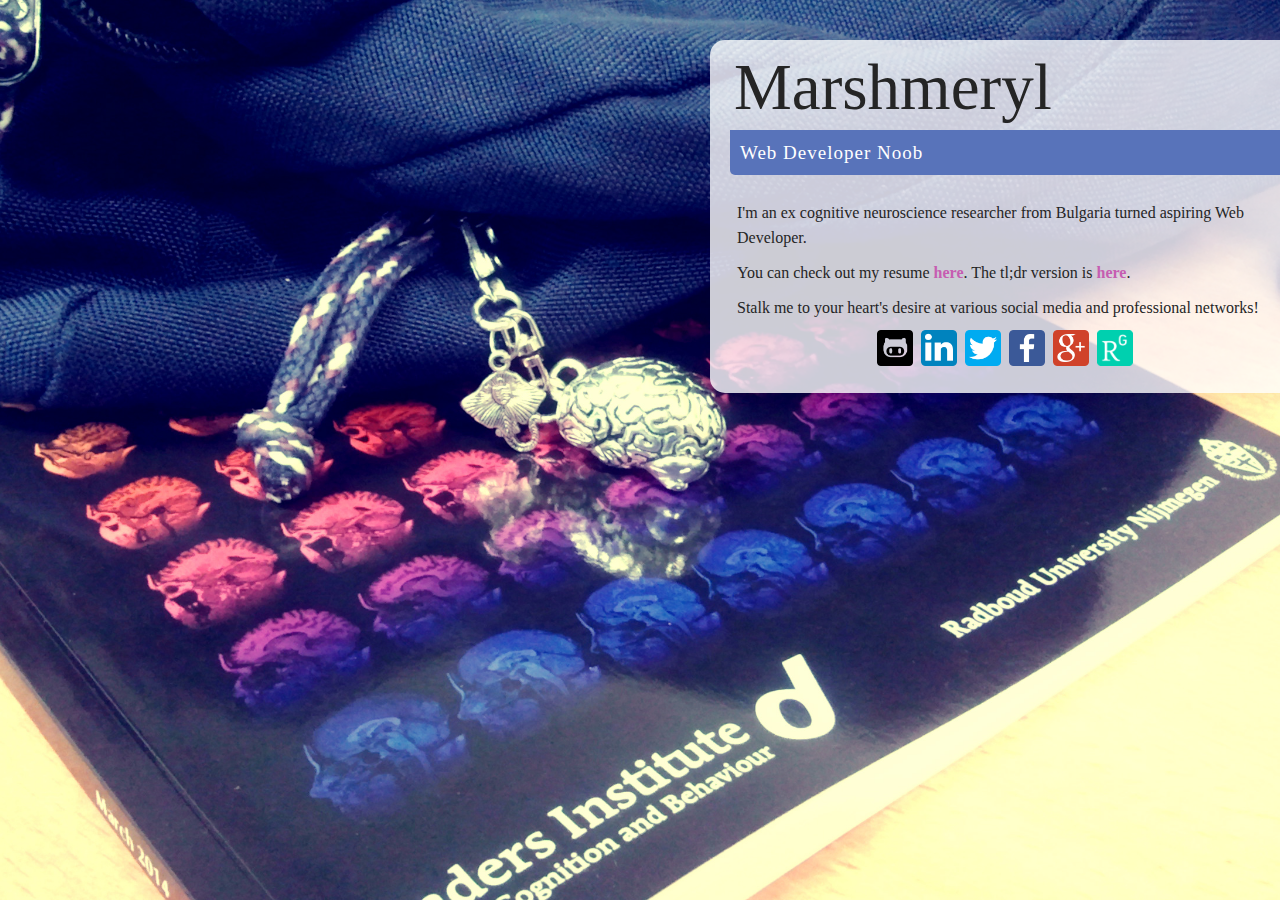
==== index.html @ a85a1146 "updated website" ====
<!doctype html>
<html class="no-js" lang="en">
<head>
	<meta charset="utf-8">
	<title></title>
	<link rel="stylesheet" href="">
	<meta name=viewport content='width=700'>
</head>
<body>
	<html>
	<head>
		<meta charset="utf-8">
		<title>Marshmeryl</title>
		<link href="style.css" rel="stylesheet" />
		<link rel="shortcut icon" href="favicon.ico"/>
		<link href='https://fonts.googleapis.com/css?family=Libre+Baskerville' rel='stylesheet' type='text/css'>
		<script src="http://ajax.googleapis.com/ajax/libs/jquery/1.10.2/jquery.min.js"></script>
		<script type='text/javascript'>
		$(document).ready(function(){  
			$(".hov").hover(function() {  
				$(this).attr("src",function() { return this.src.substring(0,this.src.length-9)+ '.png'});  
			}, function() {  
				$(this).attr("src",function() { return this.src.substring(0,this.src.length-4)+ '_orig.png'});  
			});  
		});
		</script>
	</head>
	<body id = "background">
		<div id="main">
			<h1 id="header"><b>Marshmeryl</b></h1>
			<h3>Web Developer Noob</h2>
				<p>I'm an ex cognitive neuroscience researcher from Bulgaria turned aspiring Web Developer.</p>
				<p>You can check out my resume <a href="Resume/resume-index.html" target="_BLANK">here</a>. The tl;dr version is <a href="Resume/resume-tldr-index.html" target="_BLANK">here</a>.</p>
				<p>Stalk me to your heart's desire at various social media and professional networks!</p>
				<div class="social-media">
					<a href="http://www.github.com/marshmeryl" target="_BLANK">
						<img class="hov" src="SocialMedia\github_orig.png" alt="LinkedIn" style="width:36px;height:36px;">
					</a>
					<a href="https://bg.linkedin.com/in/merylvaradinov" target="_BLANK">
						<img class="hov" src="SocialMedia\linkedin_orig.png" alt="LinkedIn" style="width:36px;height:36px;">
					</a>
					<a href="http://www.twitter.com/marshmurli" target="_BLANK">
						<img class="hov" src="SocialMedia\twitter_orig.png" alt="Twitter" style="width:36px;height:36px;">
					</a>
					<a href="http://www.facebook.com/marshmurli" target="_BLANK">
						<img class="hov" src="SocialMedia\facebook_orig.png" alt="Facebook" style="width:36px;height:36px;">
					</a>
					<a href="https://plus.google.com/u/0/112131521290624215633" target="_BLANK">
						<img class="hov" src="SocialMedia\googleplus_orig.png" alt="GooglePlus" style="width:36px;height:36px;">
					</a>
					<a href="https://www.researchgate.net/profile/Meryl_Varadinov" target="_BLANK">
						<img class="hov" src="SocialMedia\researchgate_orig.png" alt="ResearchGate" style="width:36px;height:36px;">
					</a>
				</div>
			</div>
		</div>
	</body>
	</html>
</body>
</html>
---- style.css ----
/* Cross Browser Compatability CSS */
/**
 * html5doctor.com Reset Stylesheet (Eric Meyer's Reset Reloaded + HTML5 baseline)
 * v1.6.1 2010-09-17 | Authors: Eric Meyer & Richard Clark
 * html5doctor.com/html-5-reset-stylesheet/
 */

 html, body, div, span, object, iframe,
 h1, h2, h3, h4, h5, h6, p, blockquote, pre,
 abbr, address, cite, code, del, dfn, em, img, ins, kbd, q, samp,
 small, strong, sub, sup, var, b, i, dl, dt, dd, ol, ul, li,
 fieldset, form, label, legend,
 table, caption, tbody, tfoot, thead, tr, th, td,
 article, aside, canvas, details, figcaption, figure,
 footer, header, hgroup, menu, nav, section, summary,
 time, mark, audio, video {
 	margin: 0;
 	padding: 0;
 	border: 0;
 	font-size: 100%;
 	font: inherit;
 	vertical-align: baseline;
 }

 article, aside, details, figcaption, figure,
 footer, header, hgroup, menu, nav, section {
 	display: block;
 }

 blockquote, q { quotes: none; }

 blockquote:before, blockquote:after,
 q:before, q:after { content: ""; content: none; }

 ins { background-color: #ff9; color: #000; text-decoration: none; }

 mark { background-color: #ff9; color: #000; font-style: italic; font-weight: bold; }

 del { text-decoration: line-through; }

 abbr[title], dfn[title] { border-bottom: 1px dotted; cursor: help; }

 table { border-collapse: collapse; border-spacing: 0; }

 hr { display: block; height: 1px; border: 0; border-top: 1px solid #ccc; margin: 1em 0; padding: 0; }

 input, select { vertical-align: middle; }

 body {
 	color: #252525;
 	font-family: Georgia, serif;
 }

 #background {
 	background: url("brainsss.jpg") repeat fixed center center / cover rgba(255, 255, 255, 0.9);
 }

 #main {
 	background: rgba(255, 255, 255, 0.8);
 	margin-top: 40px;
 	padding: 5px 0px 10px 20px;
 	border-bottom-left-radius: 15px;
 	border-top-left-radius: 15px;
 	text-align: center;
 	float: right;
 	width: 550px;
 }
/*
 .social-media {
    margin: 10px 0 0 0;
 }
*/
 h1 {
 	font-size: 65px;
 	margin: 30px 0px 30px 4px;
 	text-align: left;
 }

 h3  {
 	color: white;
 	background: #5873ba;
 	border-bottom-left-radius: 5px;
 	padding: 10px;
 	margin: 15px 0 15px;
 	font-size: 19px;
 	letter-spacing: 1px;
 	font-weight: lighter;
 	text-align: left;
 }

 p  {
 	padding: 10px 20px 0 7px;
 	line-height: 25px;
 	text-align: left;
 }

 a {
 	color: #c65db1;
 	text-decoration: none;
 	font-weight: bold;
 }

 div  {
 	display: inline-block;
 	padding: 10px;
 	line-height: 25px;
 }

 .hov {
 	padding: 0 2px 0 2px;
 }
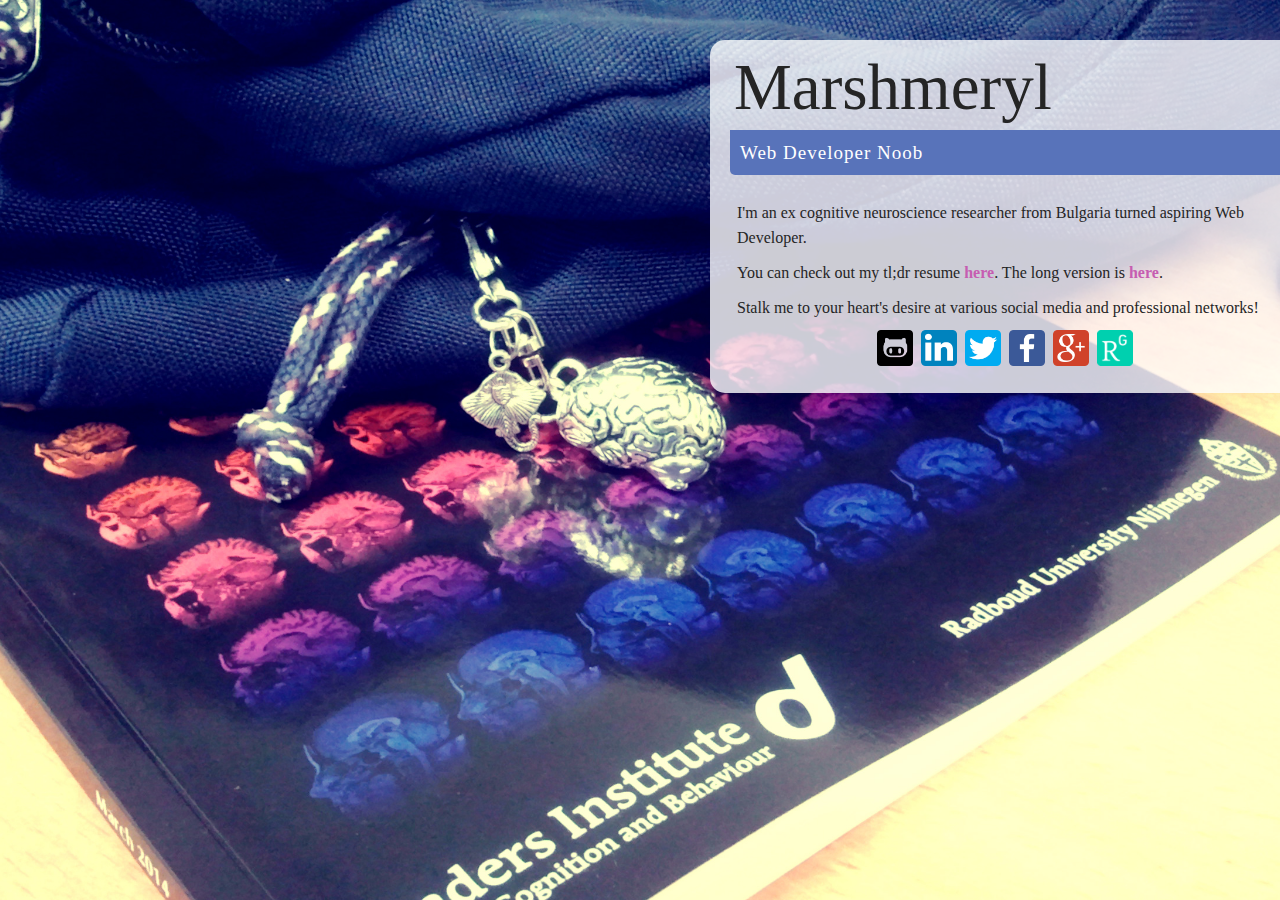
==== commit 9952b327: "updated html and css files" ====
--- a/index.html
+++ b/index.html
@@ -30,7 +30,7 @@
 			<h1 id="header"><b>Marshmeryl</b></h1>
 			<h3>Web Developer Noob</h2>
 				<p>I'm an ex cognitive neuroscience researcher from Bulgaria turned aspiring Web Developer.</p>
-				<p>You can check out my resume <a href="Resume/resume-index.html" target="_BLANK">here</a>. The tl;dr version is <a href="Resume/resume-tldr-index.html" target="_BLANK">here</a>.</p>
+				<p>You can check out my tl;dr resume <a href="Resume/resume-tldr-index.html" target="_BLANK">here</a>. The long version is <a href="Resume/resume-index.html" target="_BLANK">here</a>.</p>
 				<p>Stalk me to your heart's desire at various social media and professional networks!</p>
 				<div class="social-media">
 					<a href="http://www.github.com/marshmeryl" target="_BLANK">
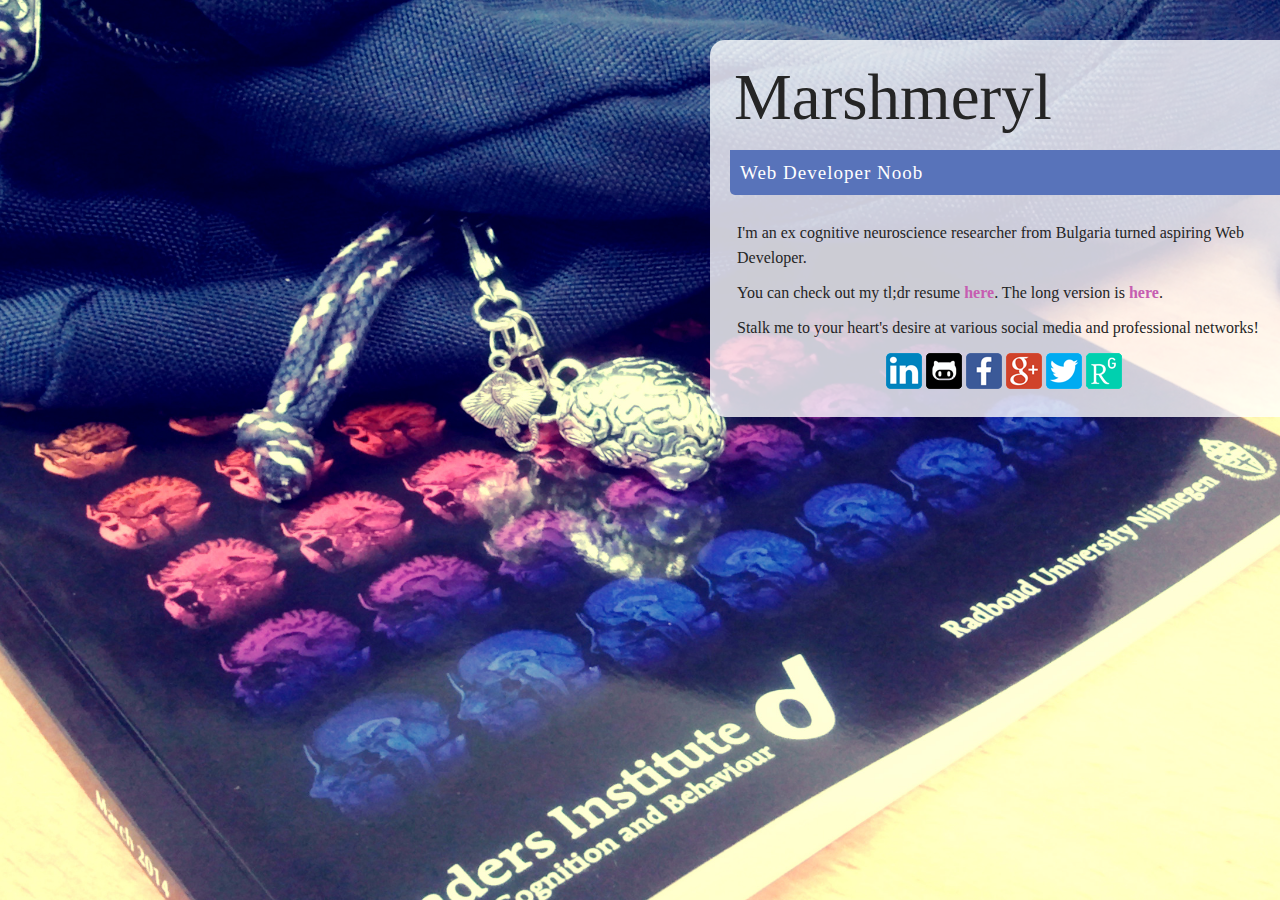
==== commit 0f2ac384: "fixed sprites" ====
--- a/index.html
+++ b/index.html
@@ -2,59 +2,27 @@
 <html class="no-js" lang="en">
 <head>
 	<meta charset="utf-8">
-	<title></title>
-	<link rel="stylesheet" href="">
-	<meta name=viewport content='width=700'>
+	<title>Marshmeryl</title>
+	<link href='https://fonts.googleapis.com/css?family=Libre+Baskerville' rel='stylesheet' type='text/css'>
+	<link href="style.css" rel="stylesheet" />
+	<link rel="shortcut icon" href="favicon.ico"/>
 </head>
-<body>
-	<html>
-	<head>
-		<meta charset="utf-8">
-		<title>Marshmeryl</title>
-		<link href="style.css" rel="stylesheet" />
-		<link rel="shortcut icon" href="favicon.ico"/>
-		<link href='https://fonts.googleapis.com/css?family=Libre+Baskerville' rel='stylesheet' type='text/css'>
-		<script src="http://ajax.googleapis.com/ajax/libs/jquery/1.10.2/jquery.min.js"></script>
-		<script type='text/javascript'>
-		$(document).ready(function(){  
-			$(".hov").hover(function() {  
-				$(this).attr("src",function() { return this.src.substring(0,this.src.length-9)+ '.png'});  
-			}, function() {  
-				$(this).attr("src",function() { return this.src.substring(0,this.src.length-4)+ '_orig.png'});  
-			});  
-		});
-		</script>
-	</head>
-	<body id = "background">
-		<div id="main">
-			<h1 id="header"><b>Marshmeryl</b></h1>
-			<h3>Web Developer Noob</h2>
-				<p>I'm an ex cognitive neuroscience researcher from Bulgaria turned aspiring Web Developer.</p>
-				<p>You can check out my tl;dr resume <a href="Resume/resume-tldr-index.html" target="_BLANK">here</a>. The long version is <a href="Resume/resume-index.html" target="_BLANK">here</a>.</p>
-				<p>Stalk me to your heart's desire at various social media and professional networks!</p>
-				<div class="social-media">
-					<a href="http://www.github.com/marshmeryl" target="_BLANK">
-						<img class="hov" src="SocialMedia\github_orig.png" alt="LinkedIn" style="width:36px;height:36px;">
-					</a>
-					<a href="https://bg.linkedin.com/in/merylvaradinov" target="_BLANK">
-						<img class="hov" src="SocialMedia\linkedin_orig.png" alt="LinkedIn" style="width:36px;height:36px;">
-					</a>
-					<a href="http://www.twitter.com/marshmurli" target="_BLANK">
-						<img class="hov" src="SocialMedia\twitter_orig.png" alt="Twitter" style="width:36px;height:36px;">
-					</a>
-					<a href="http://www.facebook.com/marshmurli" target="_BLANK">
-						<img class="hov" src="SocialMedia\facebook_orig.png" alt="Facebook" style="width:36px;height:36px;">
-					</a>
-					<a href="https://plus.google.com/u/0/112131521290624215633" target="_BLANK">
-						<img class="hov" src="SocialMedia\googleplus_orig.png" alt="GooglePlus" style="width:36px;height:36px;">
-					</a>
-					<a href="https://www.researchgate.net/profile/Meryl_Varadinov" target="_BLANK">
-						<img class="hov" src="SocialMedia\researchgate_orig.png" alt="ResearchGate" style="width:36px;height:36px;">
-					</a>
-				</div>
+<body id = "background">
+	<div id="main">
+		<h1 id="header">Marshmeryl</h1>
+		<h3>Web Developer Noob</h2>
+			<p>I'm an ex cognitive neuroscience researcher from Bulgaria turned aspiring Web Developer.</p>
+			<p>You can check out my tl;dr resume <a href="Resume/resume-tldr-index.html" target="_BLANK">here</a>. The long version is <a href="Resume/resume-index.html" target="_BLANK">here</a>.</p>
+			<p>Stalk me to your heart's desire at various social media and professional networks!</p>
+			<div class="social-media">
+				<a href="https://bg.linkedin.com/in/merylvaradinov" target="_BLANK"><div id="linkedin"></div></a>
+				<a href="http://www.github.com/marshmeryl" target="_BLANK"><div id="github"></div></a>
+				<a href="http://www.facebook.com/marshmurli" target="_BLANK"><div id="facebook"></div></a>
+				<a href="https://plus.google.com/u/0/112131521290624215633" target="_BLANK"><div id="google"></div></a>
+				<a href="http://www.twitter.com/marshmurli" target="_BLANK"><div id="twitter"></div></a>
+				<a href="https://www.researchgate.net/profile/Meryl_Varadinov" target="_BLANK"><div id="researchgate"></div></a>
 			</div>
 		</div>
-	</body>
-	</html>
+	</div>
 </body>
 </html>--- a/style.css
+++ b/style.css
@@ -74,6 +74,7 @@
  	font-size: 65px;
  	margin: 30px 0px 30px 4px;
  	text-align: left;
+ 	padding: 10px 0 10px 0;
  }
 
  h3  {
@@ -100,7 +101,7 @@
  	font-weight: bold;
  }
 
- div  {
+ div {
  	display: inline-block;
  	padding: 10px;
  	line-height: 25px;
@@ -108,4 +109,100 @@
 
  .hov {
  	padding: 0 2px 0 2px;
- }+ }
+
+#linkedin {
+    position: relative;
+    float: left;
+    padding: 1px;
+    margin: 1px;
+    width: 36px;
+    height: 36px;
+    background: url("SocialMedia/spritesheet2.png");
+    background-repeat: no-repeat;
+    background-position: -267px 1px;
+}
+
+#linkedin:hover {
+    background-position: -229px 1px;
+}
+
+ #github {
+    position: relative;
+    float: left;
+    padding: 1px;
+    margin: 1px;
+    width: 36px;
+    height: 36px;
+    background: url("SocialMedia/spritesheet2.png");
+    background-repeat: no-repeat;
+    background-position: -115px 1px;
+}
+
+#github:hover {
+    background-position: -77px 1px;
+}
+
+#facebook {
+    position: relative;
+    float: left;
+    padding: 1px;
+    margin: 1px;
+    width: 36px;
+    height: 36px;
+    background: url("SocialMedia/spritesheet2.png");
+    background-repeat: no-repeat;
+    background-position: -39px 1px;
+}
+
+#facebook:hover {
+    background-position: -1px 1px;
+}
+
+#google {
+    position: relative;
+    float: left;
+    padding: 1px;
+    margin: 1px;
+    width: 36px;
+    height: 36px;
+    background: url("SocialMedia/spritesheet2.png");
+    background-repeat: no-repeat;
+    background-position: -191px 1px;
+}
+
+#google:hover {
+    background-position: -153px 1px;
+}
+
+#twitter {
+    position: relative;
+    float: left;
+    padding: 1px;
+    margin: 1px;
+    width: 36px;
+    height: 36px;
+    background: url("SocialMedia/spritesheet2.png");
+    background-repeat: no-repeat;
+    background-position: -419px 1px;
+}
+
+#twitter:hover {
+    background-position: -381px 1px;
+}
+
+#researchgate {
+    position: relative;
+    float: left;
+    padding: 1px;
+    margin: 1px;
+    width: 36px;
+    height: 36px;
+    background: url("SocialMedia/spritesheet2.png");
+    background-repeat: no-repeat;
+    background-position: -343px 1px;
+}
+
+#researchgate:hover {
+    background-position: -305px 1px;
+}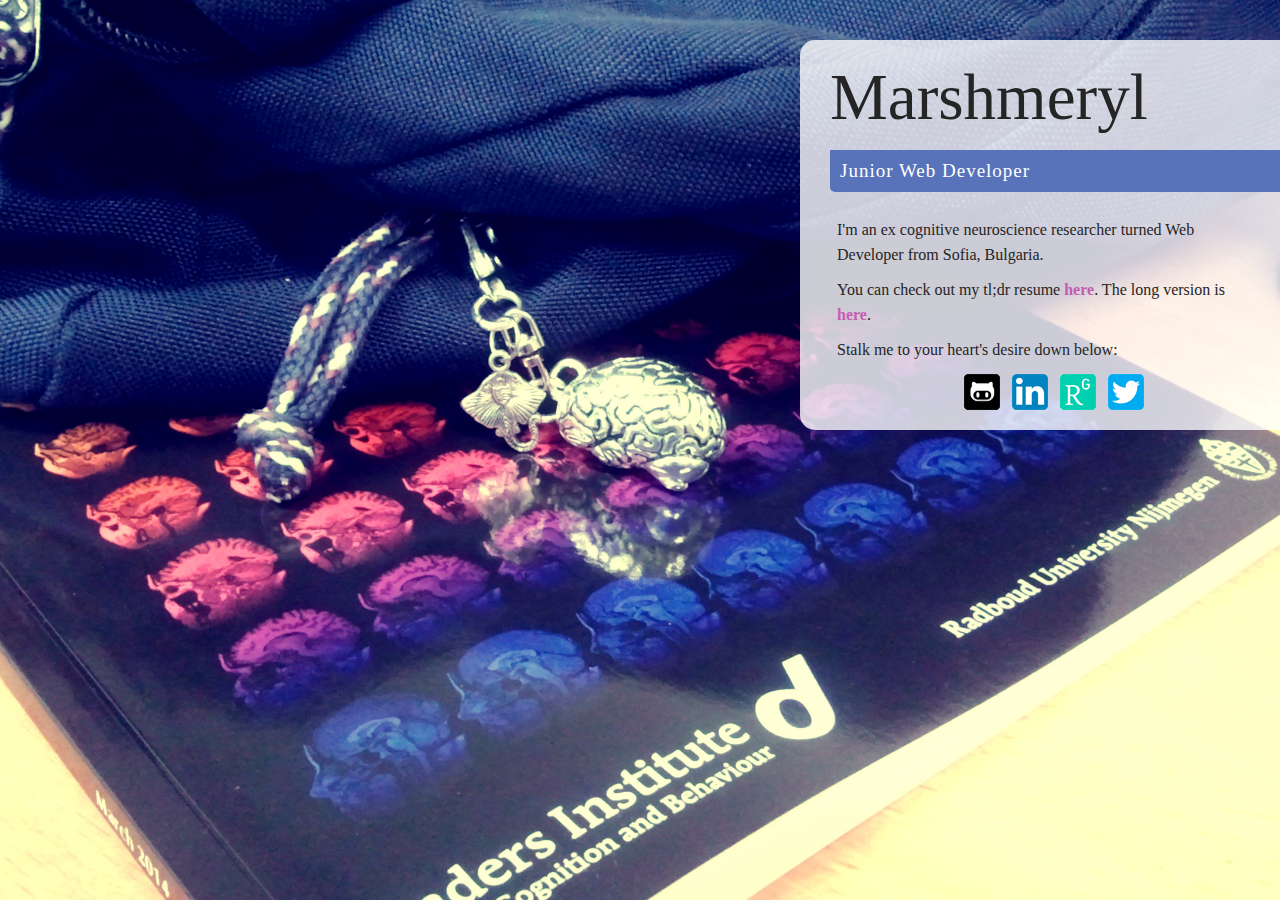
==== commit 5e6d7228: "small update & cleanup" ====
--- a/index.html
+++ b/index.html
@@ -1,27 +1,37 @@
-<!doctype html>
-<html class="no-js" lang="en">
+<!DOCTYPE html>
+<html lang="en">
 <head>
-	<meta charset="utf-8">
+	<!-- Global site tag (gtag.js) - Google Analytics -->
+	<script async src="https://www.googletagmanager.com/gtag/js?id=UA-113587095-1"></script>
+	<script>
+		window.dataLayer = window.dataLayer || [];
+		function gtag(){dataLayer.push(arguments);}
+		gtag('js', new Date());
+
+		gtag('config', 'UA-113587095-1');
+	</script>
+	<meta charset="UTF-8">
+	<meta content="IE=edge,chrome=1" http-equiv="X-UA-Compatible">
 	<title>Marshmeryl</title>
-	<link href='https://fonts.googleapis.com/css?family=Libre+Baskerville' rel='stylesheet' type='text/css'>
-	<link href="style.css" rel="stylesheet" />
-	<link rel="shortcut icon" href="favicon.ico"/>
+	<meta content="" name="description">
+	<meta content="user-scalable=no, initial-scale=1, maximum-scale=1, minimum-scale=1, width=device-width, height=device-height" name="viewport">
+	<link href="favicon.ico" rel="shortcut icon" type="image/x-icon">
+	<link href="style.css" rel="stylesheet"><!--[if lt IE 9]>
+    <script src="https://cdnjs.cloudflare.com/ajax/libs/html5shiv/3.7.3/html5shiv.js"></script>
+<![endif]-->
 </head>
-<body id = "background">
-	<div id="main">
+<body id="main">
+	<div id="box">
 		<h1 id="header">Marshmeryl</h1>
-		<h3>Web Developer Noob</h2>
-			<p>I'm an ex cognitive neuroscience researcher from Bulgaria turned aspiring Web Developer.</p>
-			<p>You can check out my tl;dr resume <a href="Resume/resume-tldr-index.html" target="_BLANK">here</a>. The long version is <a href="Resume/resume-index.html" target="_BLANK">here</a>.</p>
-			<p>Stalk me to your heart's desire at various social media and professional networks!</p>
-			<div class="social-media">
-				<a href="https://bg.linkedin.com/in/merylvaradinov" target="_BLANK"><div id="linkedin"></div></a>
-				<a href="http://www.github.com/marshmeryl" target="_BLANK"><div id="github"></div></a>
-				<a href="http://www.facebook.com/marshmurli" target="_BLANK"><div id="facebook"></div></a>
-				<a href="https://plus.google.com/u/0/112131521290624215633" target="_BLANK"><div id="google"></div></a>
-				<a href="http://www.twitter.com/marshmurli" target="_BLANK"><div id="twitter"></div></a>
-				<a href="https://www.researchgate.net/profile/Meryl_Varadinov" target="_BLANK"><div id="researchgate"></div></a>
-			</div>
+		<h3>Junior Web Developer</h3>
+		<p>I'm an ex cognitive neuroscience researcher turned Web Developer from Sofia, Bulgaria.</p>
+		<p>You can check out my tl;dr resume <a href="Resume/resume-tldr.html" target="_BLANK">here</a>. The long version is <a href="Resume/resume.html" target="_BLANK">here</a>.</p>
+		<p>Stalk me to your heart's desire down below:</p>
+		<div class="social-media">
+			<a class="icon" href="http://www.github.com/marshmeryl" id="github" target="_BLANK"></a>
+			<a class="icon" href="https://bg.linkedin.com/in/merylvaradinov" id="linkedin" target="_BLANK"></a>
+			<a class="icon" href="https://www.researchgate.net/profile/Meryl_Varadinov" id="researchgate" target="_BLANK"></a>
+			<a class="icon" href="http://www.twitter.com/marshmurli" id="twitter" target="_BLANK"></a>
 		</div>
 	</div>
 </body>
--- a/style.css
+++ b/style.css
@@ -14,112 +14,111 @@
  article, aside, canvas, details, figcaption, figure,
  footer, header, hgroup, menu, nav, section, summary,
  time, mark, audio, video {
- 	margin: 0;
- 	padding: 0;
- 	border: 0;
- 	font-size: 100%;
- 	font: inherit;
- 	vertical-align: baseline;
- }
+    margin: 0;
+    padding: 0;
+    border: 0;
+    font-size: 100%;
+    font: inherit;
+    vertical-align: baseline;
+}
 
- article, aside, details, figcaption, figure,
- footer, header, hgroup, menu, nav, section {
- 	display: block;
- }
+article, aside, details, figcaption, figure,
+footer, header, hgroup, menu, nav, section {
+    display: block;
+}
 
- blockquote, q { quotes: none; }
+blockquote, q { quotes: none; }
 
- blockquote:before, blockquote:after,
- q:before, q:after { content: ""; content: none; }
+blockquote:before, blockquote:after,
+q:before, q:after { content: ""; content: none; }
 
- ins { background-color: #ff9; color: #000; text-decoration: none; }
+ins { background-color: #ff9; color: #000; text-decoration: none; }
 
- mark { background-color: #ff9; color: #000; font-style: italic; font-weight: bold; }
+mark { background-color: #ff9; color: #000; font-style: italic; font-weight: bold; }
 
- del { text-decoration: line-through; }
+del { text-decoration: line-through; }
 
- abbr[title], dfn[title] { border-bottom: 1px dotted; cursor: help; }
+abbr[title], dfn[title] { border-bottom: 1px dotted; cursor: help; }
 
- table { border-collapse: collapse; border-spacing: 0; }
+table { border-collapse: collapse; border-spacing: 0; }
 
- hr { display: block; height: 1px; border: 0; border-top: 1px solid #ccc; margin: 1em 0; padding: 0; }
+hr { display: block; height: 1px; border: 0; border-top: 1px solid #ccc; margin: 1em 0; padding: 0; }
 
- input, select { vertical-align: middle; }
+input, select { vertical-align: middle; }
 
- body {
- 	color: #252525;
- 	font-family: Georgia, serif;
- }
+body {
+    color: #252525;
+    font-family: Georgia, serif;
+    background: url("brainsss.jpg") repeat fixed center center / cover rgba(255, 255, 255, 0.9);
+}
 
- #background {
- 	background: url("brainsss.jpg") repeat fixed center center / cover rgba(255, 255, 255, 0.9);
- }
+#box {
+    background: rgba(255, 255, 255, 0.8);
+    margin-top: 40px;
+    padding: 20px 0px 10px 30px;
+    border-bottom-left-radius: 15px;
+    border-top-left-radius: 15px;
+    text-align: left;
+    float: right;
+    width: 450px;
+}
+h1 {
+    font-size: 65px;
+}
 
- #main {
- 	background: rgba(255, 255, 255, 0.8);
- 	margin-top: 40px;
- 	padding: 5px 0px 10px 20px;
- 	border-bottom-left-radius: 15px;
- 	border-top-left-radius: 15px;
- 	text-align: center;
- 	float: right;
- 	width: 550px;
- }
-/*
- .social-media {
-    margin: 10px 0 0 0;
- }
-*/
- h1 {
- 	font-size: 65px;
- 	margin: 30px 0px 30px 4px;
- 	text-align: left;
- 	padding: 10px 0 10px 0;
- }
+h3  {
+    color: white;
+    background: #5873ba;
+    border-bottom-left-radius: 5px;
+    padding: 10px;
+    margin: 15px 0;
+    font-size: 19px;
+    letter-spacing: 1px;
+    font-weight: 300;
+}
 
- h3  {
- 	color: white;
- 	background: #5873ba;
- 	border-bottom-left-radius: 5px;
- 	padding: 10px;
- 	margin: 15px 0 15px;
- 	font-size: 19px;
- 	letter-spacing: 1px;
- 	font-weight: lighter;
- 	text-align: left;
- }
+p  {
+    padding: 10px 20px 0 7px;
+    line-height: 25px;
+}
 
- p  {
- 	padding: 10px 20px 0 7px;
- 	line-height: 25px;
- 	text-align: left;
- }
+a {
+    color: #c65db1;
+    text-decoration: none;
+    font-weight: bold;
+}
 
- a {
- 	color: #c65db1;
- 	text-decoration: none;
- 	font-weight: bold;
- }
+.social-media {
+    display: -webkit-box;
+    display: -ms-flexbox;
+    display: flex;
+    -webkit-box-pack: center;
+    -ms-flex-pack: center;
+    justify-content: center;
+    padding: 10px;
+    line-height: 25px;
+}
 
- div {
- 	display: inline-block;
- 	padding: 10px;
- 	line-height: 25px;
- }
+.social-media a {
+    display: inline-block;
+}
 
- .hov {
- 	padding: 0 2px 0 2px;
- }
+.hov {
+    padding: 0 2px 0 2px;
+}
 
-#linkedin {
+.icon {
     position: relative;
     float: left;
     padding: 1px;
-    margin: 1px;
+    margin: 0 5px;
     width: 36px;
     height: 36px;
-    background: url("SocialMedia/spritesheet2.png");
-    background-repeat: no-repeat;
+    background: url("SocialMedia/spritesheet.png");
+    background-repeat: no-repeat;   
+}
+
+#linkedin {
     background-position: -267px 1px;
 }
 
@@ -127,15 +126,7 @@
     background-position: -229px 1px;
 }
 
- #github {
-    position: relative;
-    float: left;
-    padding: 1px;
-    margin: 1px;
-    width: 36px;
-    height: 36px;
-    background: url("SocialMedia/spritesheet2.png");
-    background-repeat: no-repeat;
+#github {
     background-position: -115px 1px;
 }
 
@@ -144,14 +135,6 @@
 }
 
 #facebook {
-    position: relative;
-    float: left;
-    padding: 1px;
-    margin: 1px;
-    width: 36px;
-    height: 36px;
-    background: url("SocialMedia/spritesheet2.png");
-    background-repeat: no-repeat;
     background-position: -39px 1px;
 }
 
@@ -160,14 +143,6 @@
 }
 
 #google {
-    position: relative;
-    float: left;
-    padding: 1px;
-    margin: 1px;
-    width: 36px;
-    height: 36px;
-    background: url("SocialMedia/spritesheet2.png");
-    background-repeat: no-repeat;
     background-position: -191px 1px;
 }
 
@@ -176,14 +151,6 @@
 }
 
 #twitter {
-    position: relative;
-    float: left;
-    padding: 1px;
-    margin: 1px;
-    width: 36px;
-    height: 36px;
-    background: url("SocialMedia/spritesheet2.png");
-    background-repeat: no-repeat;
     background-position: -419px 1px;
 }
 
@@ -192,17 +159,18 @@
 }
 
 #researchgate {
-    position: relative;
-    float: left;
-    padding: 1px;
-    margin: 1px;
-    width: 36px;
-    height: 36px;
-    background: url("SocialMedia/spritesheet2.png");
-    background-repeat: no-repeat;
     background-position: -343px 1px;
 }
 
 #researchgate:hover {
     background-position: -305px 1px;
+}
+
+@media (max-width: 425px) {
+    #box {
+        width: 85%;
+    }
+    h1 {
+        font-size: 55px;
+    }
 }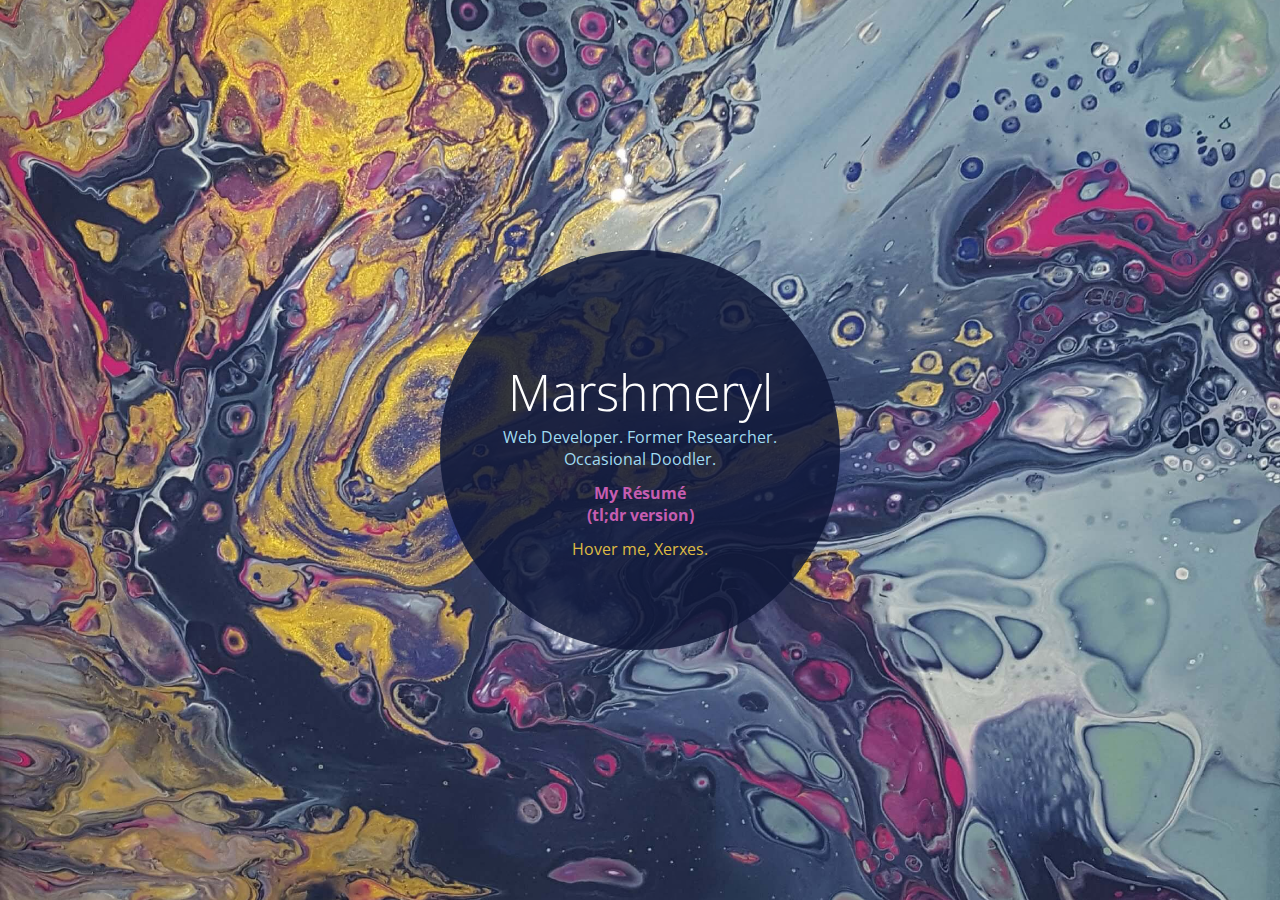
==== commit 9b6b00b8: "personal page makeover" ====
--- a/index.html
+++ b/index.html
@@ -12,27 +12,51 @@
 	</script>
 	<meta charset="UTF-8">
 	<meta content="IE=edge,chrome=1" http-equiv="X-UA-Compatible">
-	<title>Marshmeryl</title>
-	<meta content="" name="description">
+	<title>Marshmeryl | Web Developer</title>
+	<meta content="Marshmeryl | Web Developer" property="og:title">
+	<meta content="Meryl Varadinov" name="author">
+	<meta content="en_US" property="og:locale">
+	<meta content="Meryl Varadinov's Personal Page" name="description">
+	<meta content="Meryl Varadinov's Personal Page" property="og:description">
+	<meta content="http://marshmeryl.github.io" property="og:url">
+	<meta content="Marshmeryl | Web Developer" property="og:site_name">
 	<meta content="user-scalable=no, initial-scale=1, maximum-scale=1, minimum-scale=1, width=device-width, height=device-height" name="viewport">
-	<link href="favicon.ico" rel="shortcut icon" type="image/x-icon">
-	<link href="style.css" rel="stylesheet"><!--[if lt IE 9]>
-    <script src="https://cdnjs.cloudflare.com/ajax/libs/html5shiv/3.7.3/html5shiv.js"></script>
-<![endif]-->
+	<link href="http://marshmeryl.github.io" rel="canonical">
+	<link href="img/favicon.ico" rel="shortcut icon" type="image/x-icon">
+	<link href="https://fonts.googleapis.com/css?family=Open+Sans:300,400" rel="stylesheet">
+	<link href="https://maxcdn.bootstrapcdn.com/font-awesome/4.6.1/css/font-awesome.min.css" rel="stylesheet">
+	<link href="css/style.min.css" rel="stylesheet">
+	<link href="css/animate.css" rel="stylesheet">
+	<!--[if lt IE 9]>
+        <script src="https://cdnjs.cloudflare.com/ajax/libs/html5shiv/3.7.3/html5shiv.js"></script>
+    <![endif]-->
 </head>
-<body id="main">
-	<div id="box">
-		<h1 id="header">Marshmeryl</h1>
-		<h3>Junior Web Developer</h3>
-		<p>I'm an ex cognitive neuroscience researcher turned Web Developer from Sofia, Bulgaria.</p>
-		<p>You can check out my tl;dr resume <a href="Resume/resume-tldr.html" target="_BLANK">here</a>. The long version is <a href="Resume/resume.html" target="_BLANK">here</a>.</p>
-		<p>Stalk me to your heart's desire down below:</p>
-		<div class="social-media">
-			<a class="icon" href="http://www.github.com/marshmeryl" id="github" target="_BLANK"></a>
-			<a class="icon" href="https://bg.linkedin.com/in/merylvaradinov" id="linkedin" target="_BLANK"></a>
-			<a class="icon" href="https://www.researchgate.net/profile/Meryl_Varadinov" id="researchgate" target="_BLANK"></a>
-			<a class="icon" href="http://www.twitter.com/marshmurli" id="twitter" target="_BLANK"></a>
+<body>
+	<div id="wrapper">
+		<div class="wow slideInLeft" id="profile">
+			<h1 class="wow fadeIn" data-wow-delay="1s" id="header">Marshmeryl</h1>
+			<div class="tagline wow fadeIn" data-wow-delay="2s">
+				<span class="wow fadeIn" data-wow-delay="2s">Web Developer.</span> <span class="wow fadeIn" data-wow-delay="3.5s">Former Researcher.</span> <span class="wow fadeIn" data-wow-delay="5s">Occasional Doodler.</span>
+				<div class="cv wow fadeIn" data-wow-delay="7s">
+					<a href="Resume/resume.html" target="_BLANK">My Résumé </a>
+					<a href="Resume/resume-tldr.html" target="_BLANK">(tl;dr version)</a>
+				</div>
+			</div>
+			<div class="social-media wow fadeIn" data-wow-delay="8.5s">
+				<div class="socials">
+					<span>Hover me, Xerxes.</span>
+					<div>
+						<a href="http://www.github.com/marshmeryl" target="_BLANK"><i class="fa fa-github"></i></a>
+						<a href="https://bg.linkedin.com/in/merylvaradinov" target="_BLANK"><i class="fa fa-linkedin"></i></a>
+						<a href="https://www.researchgate.net/profile/Meryl_Varadinov" target="_BLANK"><i class="icon-rg"></i></a>
+						<a href="http://www.twitter.com/marshmurli" target="_BLANK"><i class="fa fa-twitter"></i></a>
+					</div>
+				</div>
+			</div>
 		</div>
 	</div>
+	<script src="https://code.jquery.com/jquery-3.3.1.min.js" integrity="sha256-FgpCb/KJQlLNfOu91ta32o/NMZxltwRo8QtmkMRdAu8=" crossorigin="anonymous"></script>
+	<script src="https://cdnjs.cloudflare.com/ajax/libs/wow/1.1.2/wow.min.js"></script>
+	<script src="js/main.min.js"></script>
 </body>
 </html>--- a/css/style.min.css
+++ b/css/style.min.css
@@ -0,0 +1 @@
+ins,mark{background-color:#ff9;color:#000}body,html{max-width:100%}h1,h3{color:#fff}a,ins{text-decoration:none}a,article,aside,details,figcaption,figure,footer,header,hgroup,hr,menu,nav,section{display:block}#profile,.socials a,h1{text-align:center}.socials a,.socials span{opacity:1;pointer-events:none}abbr,address,article,aside,audio,b,blockquote,body,canvas,caption,cite,code,dd,del,details,dfn,div,dl,dt,em,fieldset,figcaption,figure,footer,form,h1,h2,h3,h4,h5,h6,header,hgroup,html,i,iframe,img,ins,kbd,label,legend,li,mark,menu,nav,object,ol,p,pre,q,samp,section,small,span,strong,sub,summary,sup,table,tbody,td,tfoot,th,thead,time,tr,ul,var,video{margin:0;padding:0;border:0;font:inherit;vertical-align:baseline}blockquote,q{quotes:none}blockquote:after,blockquote:before,q:after,q:before{content:"";content:none}mark{font-style:italic;font-weight:700}del{text-decoration:line-through}abbr[title],dfn[title]{border-bottom:1px dotted;cursor:help}table{border-collapse:collapse;border-spacing:0}hr{height:1px;border:0;border-top:1px solid #ccc;margin:1em 0;padding:0}input,select{vertical-align:middle}html{overflow-x:hidden}@font-face{font-family:icomoon;src:url(fonts/icomoon.eot?4pxitm);src:url(fonts/icomoon.eot?4pxitm#iefix) format('embedded-opentype'),url(fonts/icomoon.ttf?4pxitm) format('truetype'),url(fonts/icomoon.woff?4pxitm) format('woff'),url(fonts/icomoon.svg?4pxitm#icomoon) format('svg');font-weight:400;font-style:normal}[class*=" icon-"],[class^=icon-]{font-family:icomoon!important;speak:none;font-style:normal;font-weight:400;font-variant:normal;text-transform:none;line-height:1;-webkit-font-smoothing:antialiased;-moz-osx-font-smoothing:grayscale}#wrapper,h3{font-weight:300}.icon-rg:before{content:"\e900"}#wrapper{font-family:'Open Sans',sans-serif;background:url(../img/bkgd.jpg) center center/cover fixed;height:100vh;display:flex;justify-content:center;align-items:center}#profile{background:rgba(15,24,56,.85);width:400px;height:400px;border-radius:200px;display:flex;justify-content:center;flex-direction:column}h1{font-size:50px}h3{background:#5873ba;border-bottom-left-radius:5px;padding:10px;margin:15px 0 15px auto;font-size:19px;letter-spacing:1px;width:85%}p{font-size:14px;font-style:italic}.cv,span{font-size:16px}a{color:#c65db1;font-weight:700}.social-media a,.socials a,.socials span{display:inline-block}a:hover{color:#debb43}.tagline{padding:0 50px 16px}span{font-weight:400;color:#a0dbf1}.cv{margin-top:12px}.social-media{position:absolute;top:62.5%;left:50%;-webkit-transform:translate(-50%,-50%);transform:translate(-50%,-50%)}.hov{padding:0 2px}.icon{position:relative;float:left;padding:1px;margin:0 5px;width:36px;height:36px;background-image:url(SocialMedia/spritesheet.png);background-repeat:no-repeat}.socials{width:250px}.socials span{width:100%;line-height:16px;font-weight:400;position:absolute;left:50%;-webkit-transform:translateX(-50%);transform:translateX(-50%);transition:opacity .3s ease-in-out;color:#debb43}.socials a{line-height:40px;width:40px;background-color:transparent;color:transparent;overflow:hidden;transition:all .3s ease-in-out;margin:0 -20px}.socials.active a{pointer-events:auto}.socials a:nth-child(1){border-top-left-radius:40px;border-bottom-left-radius:40px;margin-left:0}.socials a:nth-child(4){border-top-right-radius:40px;border-bottom-right-radius:40px;margin-right:0}.socials.active span,.socials:focus span{opacity:0}.socials.active a:nth-child(1),.socials:focus a:nth-child(1){background-color:#000}.socials.active a:nth-child(2),.socials:focus a:nth-child(2){background-color:#3B5998}.socials.active a:nth-child(3),.socials:focus a:nth-child(3){background-color:#00d0af}.socials.active a:nth-child(4),.socials:focus a:nth-child(4){background-color:#61c5ec}.socials.active a,.socials:focus a{border-radius:50%;margin:0 5px;font-size:24px;color:#fff}.socials.active a:hover,.socials:focus a:focus{color:#fff;background-color:#debb43}@media (max-width:425px){#profile{width:318px;height:318px}h1{font-size:42px}}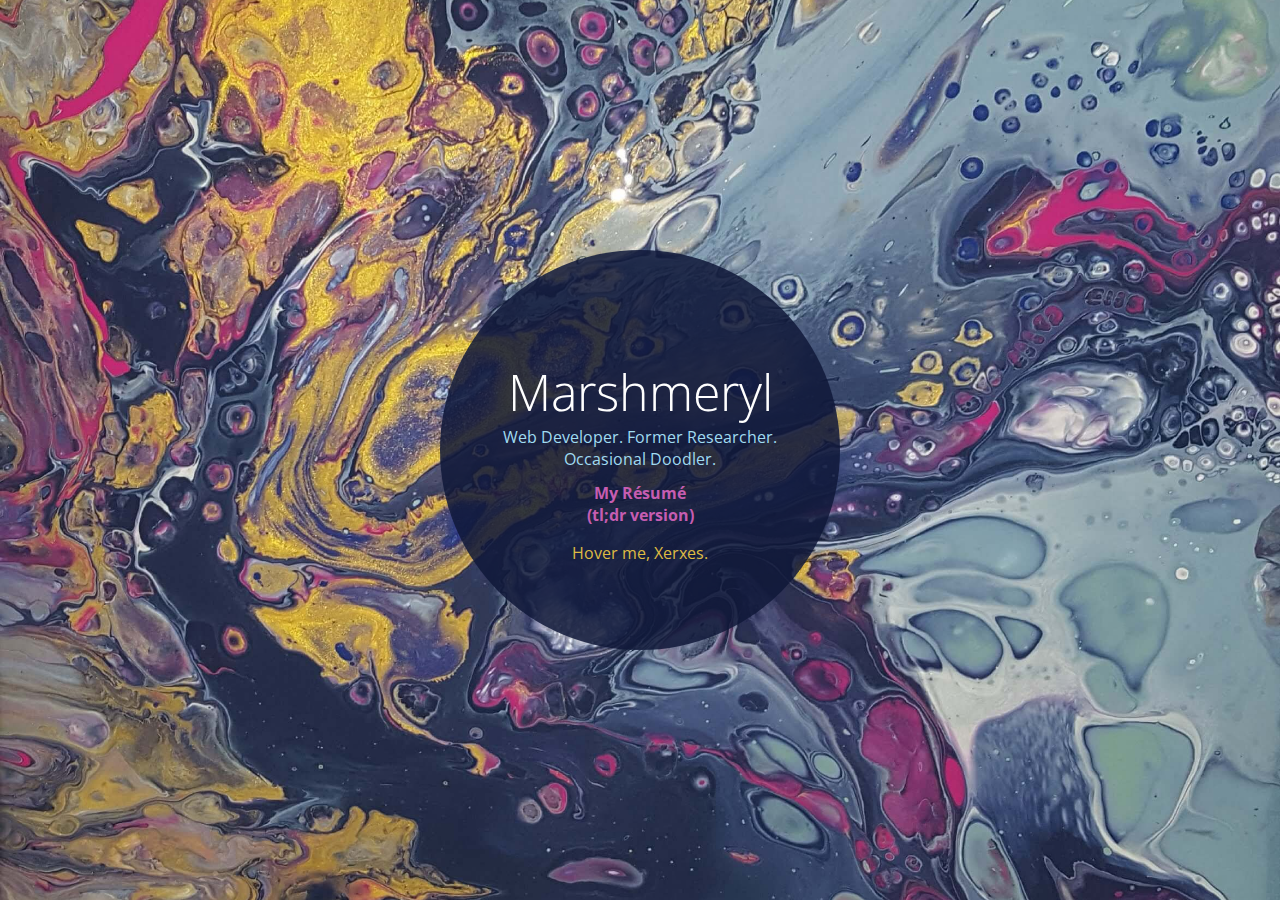
==== commit 2aa1ef1e: "fu browserstack" ====
--- a/index.html
+++ b/index.html
@@ -37,12 +37,13 @@
 			<h1 class="wow fadeIn" data-wow-delay="1s" id="header">Marshmeryl</h1>
 			<div class="tagline wow fadeIn" data-wow-delay="2s">
 				<span class="wow fadeIn" data-wow-delay="2s">Web Developer.</span> <span class="wow fadeIn" data-wow-delay="3.5s">Former Researcher.</span> <span class="wow fadeIn" data-wow-delay="5s">Occasional Doodler.</span>
-				<div class="cv wow fadeIn" data-wow-delay="7s">
+				<div class="cv wow fadeIn" data-wow-delay="6.5s">
 					<a href="Resume/resume.html" target="_BLANK">My Résumé </a>
+					<br>
 					<a href="Resume/resume-tldr.html" target="_BLANK">(tl;dr version)</a>
 				</div>
 			</div>
-			<div class="social-media wow fadeIn" data-wow-delay="8.5s">
+			<div class="social-media wow fadeIn" data-wow-delay="8s">
 				<div class="socials">
 					<span>Hover me, Xerxes.</span>
 					<div>
--- a/css/style.min.css
+++ b/css/style.min.css
@@ -1 +1 @@
-ins,mark{background-color:#ff9;color:#000}body,html{max-width:100%}h1,h3{color:#fff}a,ins{text-decoration:none}a,article,aside,details,figcaption,figure,footer,header,hgroup,hr,menu,nav,section{display:block}#profile,.socials a,h1{text-align:center}.socials a,.socials span{opacity:1;pointer-events:none}abbr,address,article,aside,audio,b,blockquote,body,canvas,caption,cite,code,dd,del,details,dfn,div,dl,dt,em,fieldset,figcaption,figure,footer,form,h1,h2,h3,h4,h5,h6,header,hgroup,html,i,iframe,img,ins,kbd,label,legend,li,mark,menu,nav,object,ol,p,pre,q,samp,section,small,span,strong,sub,summary,sup,table,tbody,td,tfoot,th,thead,time,tr,ul,var,video{margin:0;padding:0;border:0;font:inherit;vertical-align:baseline}blockquote,q{quotes:none}blockquote:after,blockquote:before,q:after,q:before{content:"";content:none}mark{font-style:italic;font-weight:700}del{text-decoration:line-through}abbr[title],dfn[title]{border-bottom:1px dotted;cursor:help}table{border-collapse:collapse;border-spacing:0}hr{height:1px;border:0;border-top:1px solid #ccc;margin:1em 0;padding:0}input,select{vertical-align:middle}html{overflow-x:hidden}@font-face{font-family:icomoon;src:url(fonts/icomoon.eot?4pxitm);src:url(fonts/icomoon.eot?4pxitm#iefix) format('embedded-opentype'),url(fonts/icomoon.ttf?4pxitm) format('truetype'),url(fonts/icomoon.woff?4pxitm) format('woff'),url(fonts/icomoon.svg?4pxitm#icomoon) format('svg');font-weight:400;font-style:normal}[class*=" icon-"],[class^=icon-]{font-family:icomoon!important;speak:none;font-style:normal;font-weight:400;font-variant:normal;text-transform:none;line-height:1;-webkit-font-smoothing:antialiased;-moz-osx-font-smoothing:grayscale}#wrapper,h3{font-weight:300}.icon-rg:before{content:"\e900"}#wrapper{font-family:'Open Sans',sans-serif;background:url(../img/bkgd.jpg) center center/cover fixed;height:100vh;display:flex;justify-content:center;align-items:center}#profile{background:rgba(15,24,56,.85);width:400px;height:400px;border-radius:200px;display:flex;justify-content:center;flex-direction:column}h1{font-size:50px}h3{background:#5873ba;border-bottom-left-radius:5px;padding:10px;margin:15px 0 15px auto;font-size:19px;letter-spacing:1px;width:85%}p{font-size:14px;font-style:italic}.cv,span{font-size:16px}a{color:#c65db1;font-weight:700}.social-media a,.socials a,.socials span{display:inline-block}a:hover{color:#debb43}.tagline{padding:0 50px 16px}span{font-weight:400;color:#a0dbf1}.cv{margin-top:12px}.social-media{position:absolute;top:62.5%;left:50%;-webkit-transform:translate(-50%,-50%);transform:translate(-50%,-50%)}.hov{padding:0 2px}.icon{position:relative;float:left;padding:1px;margin:0 5px;width:36px;height:36px;background-image:url(SocialMedia/spritesheet.png);background-repeat:no-repeat}.socials{width:250px}.socials span{width:100%;line-height:16px;font-weight:400;position:absolute;left:50%;-webkit-transform:translateX(-50%);transform:translateX(-50%);transition:opacity .3s ease-in-out;color:#debb43}.socials a{line-height:40px;width:40px;background-color:transparent;color:transparent;overflow:hidden;transition:all .3s ease-in-out;margin:0 -20px}.socials.active a{pointer-events:auto}.socials a:nth-child(1){border-top-left-radius:40px;border-bottom-left-radius:40px;margin-left:0}.socials a:nth-child(4){border-top-right-radius:40px;border-bottom-right-radius:40px;margin-right:0}.socials.active span,.socials:focus span{opacity:0}.socials.active a:nth-child(1),.socials:focus a:nth-child(1){background-color:#000}.socials.active a:nth-child(2),.socials:focus a:nth-child(2){background-color:#3B5998}.socials.active a:nth-child(3),.socials:focus a:nth-child(3){background-color:#00d0af}.socials.active a:nth-child(4),.socials:focus a:nth-child(4){background-color:#61c5ec}.socials.active a,.socials:focus a{border-radius:50%;margin:0 5px;font-size:24px;color:#fff}.socials.active a:hover,.socials:focus a:focus{color:#fff;background-color:#debb43}@media (max-width:425px){#profile{width:318px;height:318px}h1{font-size:42px}}+ins,mark{background-color:#ff9;color:#000}article,aside,details,figcaption,figure,footer,header,hgroup,hr,menu,nav,section{display:block}body,html{max-width:100%}h1,h3{color:#fff}a,ins{text-decoration:none}#profile,.socials a,h1{text-align:center}.socials a,.socials span{opacity:1;pointer-events:none}abbr,address,article,aside,audio,b,blockquote,body,canvas,caption,cite,code,dd,del,details,dfn,div,dl,dt,em,fieldset,figcaption,figure,footer,form,h1,h2,h3,h4,h5,h6,header,hgroup,html,i,iframe,img,ins,kbd,label,legend,li,mark,menu,nav,object,ol,p,pre,q,samp,section,small,span,strong,sub,summary,sup,table,tbody,td,tfoot,th,thead,time,tr,ul,var,video{margin:0;padding:0;border:0;font:inherit;vertical-align:baseline}blockquote,q{quotes:none}blockquote:after,blockquote:before,q:after,q:before{content:"";content:none}mark{font-style:italic;font-weight:700}del{text-decoration:line-through}abbr[title],dfn[title]{border-bottom:1px dotted;cursor:help}table{border-collapse:collapse;border-spacing:0}hr{height:1px;border:0;border-top:1px solid #ccc;margin:1em 0;padding:0}input,select{vertical-align:middle}html{overflow-x:hidden}@font-face{font-family:icomoon;src:url(fonts/icomoon.eot?4pxitm);src:url(fonts/icomoon.eot?4pxitm#iefix) format('embedded-opentype'),url(fonts/icomoon.ttf?4pxitm) format('truetype'),url(fonts/icomoon.woff?4pxitm) format('woff'),url(fonts/icomoon.svg?4pxitm#icomoon) format('svg');font-weight:400;font-style:normal}[class*=" icon-"],[class^=icon-]{font-family:icomoon!important;speak:none;font-style:normal;font-weight:400;font-variant:normal;text-transform:none;line-height:1;-webkit-font-smoothing:antialiased;-moz-osx-font-smoothing:grayscale}#wrapper,h3{font-weight:300}.icon-rg:before{content:"\e900"}#wrapper{font-family:'Open Sans',sans-serif;background:url(../img/bkgd.jpg) center center/cover fixed;height:100vh;display:flex;justify-content:center;align-items:center}#profile{background:rgba(15,24,56,.85);width:400px;height:400px;border-radius:200px;display:flex;justify-content:center;flex-direction:column;position:relative}.social-media a,.socials a,.socials span{display:inline-block}h1{font-size:50px}h3{background:#5873ba;border-bottom-left-radius:5px;padding:10px;margin:15px 0 15px auto;font-size:19px;letter-spacing:1px;width:85%}p{font-size:14px;font-style:italic}.cv,span{font-size:16px}a{color:#c65db1;font-weight:700}a:hover{color:#debb43}.tagline{padding:0 50px 16px}span{font-weight:400;color:#a0dbf1}.cv{margin-top:12px}.social-media{position:absolute;left:50%;transform:translateX(-50%);bottom:60px}.hov{padding:0 2px}.icon{position:relative;float:left;padding:1px;margin:0 5px;width:36px;height:36px;background-image:url(SocialMedia/spritesheet.png);background-repeat:no-repeat}.socials{width:250px}.socials span{width:100%;line-height:16px;font-weight:400;position:absolute;left:50%;-webkit-transform:translateX(-50%);transform:translateX(-50%);transition:opacity .3s ease-in-out;color:#debb43}.socials a{line-height:40px;width:40px;background-color:transparent;color:transparent;overflow:hidden;transition:all .3s ease-in-out;margin:0 -20px}.socials.active a{pointer-events:auto}.socials a:nth-child(1){border-top-left-radius:40px;border-bottom-left-radius:40px;margin-left:0}.socials a:nth-child(4){border-top-right-radius:40px;border-bottom-right-radius:40px;margin-right:0}.socials.active span,.socials:focus span{opacity:0}.socials.active a:nth-child(1),.socials:focus a:nth-child(1){background-color:#000}.socials.active a:nth-child(2),.socials:focus a:nth-child(2){background-color:#3B5998}.socials.active a:nth-child(3),.socials:focus a:nth-child(3){background-color:#00d0af}.socials.active a:nth-child(4),.socials:focus a:nth-child(4){background-color:#61c5ec}.socials.active a,.socials:focus a{border-radius:50%;margin:0 5px;font-size:24px;color:#fff}.socials.active a:hover,.socials:focus a:focus{color:#fff;background-color:#debb43}@media (max-width:425px){#profile{width:335px;height:335px}h1{font-size:42px}.tagline{padding:0 30px 36px}.social-media{bottom:46px}}@media (max-width:320px){#profile{width:320px;height:320px}.social-media{bottom:40px}}